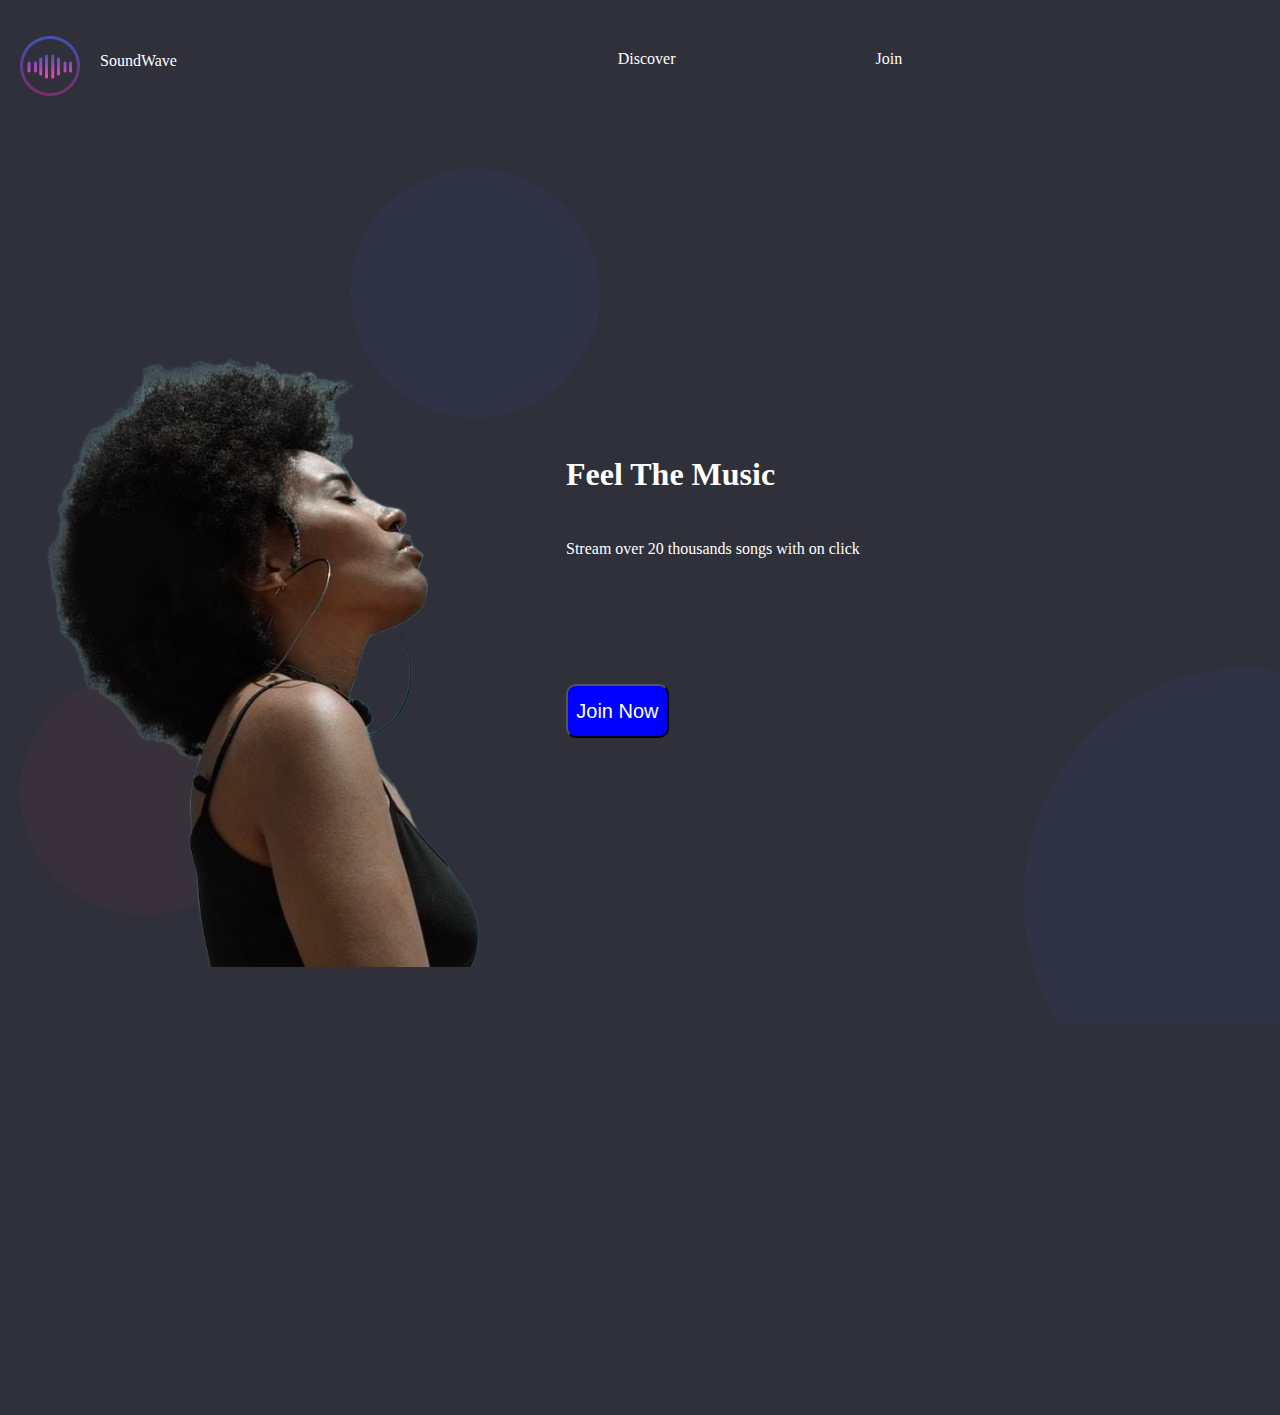
==== index.html @ 54585e2b "first commit" ====
<!DOCTYPE html>
<html lang="en">
<head>
    <meta charset="UTF-8">
    <meta name="viewport" content="width=device-width, initial-scale=1.0">
    <title>SoundWave</title>
    <link rel="stylesheet" href="assets/css/style.css">
</head>
<body>
    <header>
        <div id="log">
            <img src="assets/images/logo.png" alt="logo" id="logo">
            <p>SoundWave</p>  
        </div>
        <ul class="head">
            <li><a href="features.html">Discover</a></li>
            <li><a href="signup.html">Join</a></li>
        </ul>
    </header>
    <div class="parent">
        <div class="image">
            <div class="cercle1">
                <img src="assets/images/Ellipse 18.png" alt="">
            </div>
            <div class="photo">
                <img src="assets/images/fond 1.png" alt="femme">
            </div>
            <div class="cercle2">
                <img src="assets/images/Ellipse 20.png" alt="">
            </div>
        </div>
        <div class="music">
            <h1>Feel The Music</h1>
            <p>Stream over 20 thousands songs with on click</p>
            <button><a href="signup.html">Join Now</a></button>
            <div class="cercle3">
                <img src="assets/images/Ellipse 19.png" alt="">
            </div>
        </div>

    </div>
    
    </body>
</html>
---- assets/css/style.css ----
body{
    background-color: #2F303A;
    padding: 0;
    margin: 0;
    overflow-x: hidden;
    /* overflow-y: hidden; */
}
a{
    text-decoration: none;
    color: #FFFFFF;
}
section, header, div{
    color: #FFFFFF;
}
header #logo{
    display: flex;
    position: absolute;
    margin: 20px;
    justify-content: center;
    align-items: center;
}

header ul{
    display: flex;
    list-style: none;
    justify-content: center;
    margin: 0;
    gap: 200px;
    position: relative;
    left: 100px;
}
header ul li{
    justify-items: center;
    left: 100px;
}
.head:nth-child(1){
    align-items: start;
}
#log p{
    display: flex;
    position: relative;
    top: 36px;
    left: 100px;
}
/**/
.parent{
    display: flex;
    position: relative;
    top: -200px;
}
.music{
    display: flex;
  flex-direction: column;
  justify-content: center;
  align-items: flex-start;
  gap: 10px;
}
.image{
    display: flex;
    flex-direction: column;
    justify-content: space-evenly;
    align-items: flex-start;
}
.cercle2 img {
    display: flex;
    position: relative;
    top: -300px;
    left: 20px;
    z-index: -999;
    width: 250px;
  }
  .cercle1 img {
    display: flex;
    position: relative;
    top: 300px;
    left: 350px;
    width: 250px;
  }
  .cercle3 img {
    display: flex;
    position: absolute;
    top: 800px;
    left: 80%;
  }
/* .image{
    display: flex;
    justify-content: flex-start;
    align-items: flex-start;
}
.photo{
    align-self: flex-start;

} */
/* .music{
align-content: flex-start;
  position: relative;
  left: 0;
  margin-left: -1000px;
} */
.music button a{
    color: #FFFFFF;
    font-size: 20px;
    text-decoration: none;
}
.music button{
    position: relative;
    top: 100px;
}
/**/
.features{
    display: flex;
    justify-content: space-around;
    align-items: center;
    position: relative;
    top: 200px;
}
.features h1{
    display: flex;
  position: absolute;
  top: 0;
  align-self: center;
  display: inline-flex;
}
.parent2{
    display: flex;
    gap: 80px;
    align-items: center;
    text-align: center;
}
.item1{
    background-color: #202027;
    width: 120px;
    height: 120px;
}
.item1 img{
    width: 50px;
    position: relative;

}
.artistes{
    display: grid;
    grid-template-columns: repeat(2, 1fr);
    top: 20px;
}
.albums{
    display: flex;
    width: 180px;
    height: 180px;
    gap: 100px;
}
/**/
.signup{
    margin-top: 100px;
    width: 100%;
}
.formulaire{
    display: flex;
  margin: 0;
}
form{
    top: 100px;
    background-color: #202027;
    display: flex;
    flex-direction: column;
    align-items: center;
    justify-content: flex-start;
    position: relative;
    gap: 20px;
    top: 30px;
    width: 400px;
    height: 500px;

}
form button {
    background-color: blue;
    width: 70%;
        height: 30px;
    border-radius: 10px 10px 10px 10px;
    color: #FFFFFF;
    font-size: 16px;
    display: flex;
    justify-content: center;
    align-items: center;
    position: relative;
    top: 20%;
  }
label{
    position: relative;
    left: -30%;
    top: 10%;

}
.formulaire input[type="text"],
    input[type="email"],
    input[type="password"]{
        border: 1px solid blue;
        background-color: #202027;
        width: 70%;
        height: 30px;
        border-radius: 10px 10px 10px 10px;
        position: relative;
        top: 10%;
    }
    .music button {
        background-color: blue;
        width: 35%;
        height: 54px;
        border-radius: 10px 10px 10px 10px;
        color: #FFFFFF;
        font-size: 26px;
        display: flex;
        justify-content: center;
        align-items: center;
      }
.signup{
    display: flex;
    justify-content: space-around;
}
/**/
footer{
    display: flex;
    justify-content: space-between;
    background-color: #000000;
    position: relative;
    top: 180px;
}
.droite, .gauche{
    flex-direction: row;
    display: flex;
    gap: 100px;
    padding: 20px;
}
/* .gauche{
    display: flex;
    position: relative;
    top: 10px;
    gap: 100px;
} */
.gauche div{
    display: flex;
}
.droite h1{
    position: relative;
    font-size: 50px;
    top: 200px;
}
.droite span{
    color: yellow;
}
/*Responsive*/
@media screen and (max-width: 684px) {
    .parent{
        display: flex;
        flex-direction: column-reverse;
        position: relative;
    }
    .music{
        display: flex;
        flex-direction: column;
        justify-content: center;
        align-items: center;
        position: relative;
        top: 300px;
    }
    .image{
        display: flex;
        flex-direction: column;
        justify-content: space-evenly;
        align-items: flex-start;
    }
    .cercle2 img {
        display: flex;
        position: relative;
        top: -300px;
        left: 20px;
        z-index: -999;
        width: 250px;
      }
      .cercle1 img {
        display: flex;
        position: relative;
        top: 300px;
        left: 350px;
        width: 250px;
      }
      .cercle3 img {
        display: flex;
        position: absolute;
        top: 800px;
        left: 80%;
      }
}

@media screen and (max-width: 864px) {
    .features{
        display: flex;
        flex-direction: column-reverse;
        justify-content: space-around;
        align-items: center;
        position: relative;
    }
    .features h1{
        display: flex;
        position: absolute;
        top: -20%;
        left: 30%;
    }
    .parent2{
        display: flex;
        gap: 80px;
        align-items: center;
        text-align: center;
    }
    .item1{
        display: flex;
        top: 20px;
        position: relative;
    }
    .item1{
        background-color: #202027;
        width: 120px;
        height: 120px;
    }
    .item1 img{
        width: 50px;
        position: relative;
    
    }
    .artistes{
        display: grid;
        grid-template-columns: repeat(2, 1fr);
        top: 20px;
    }
    .albums{
        display: flex;
        width: 180px;
        height: 180px;
        gap: 100px;
    }
}
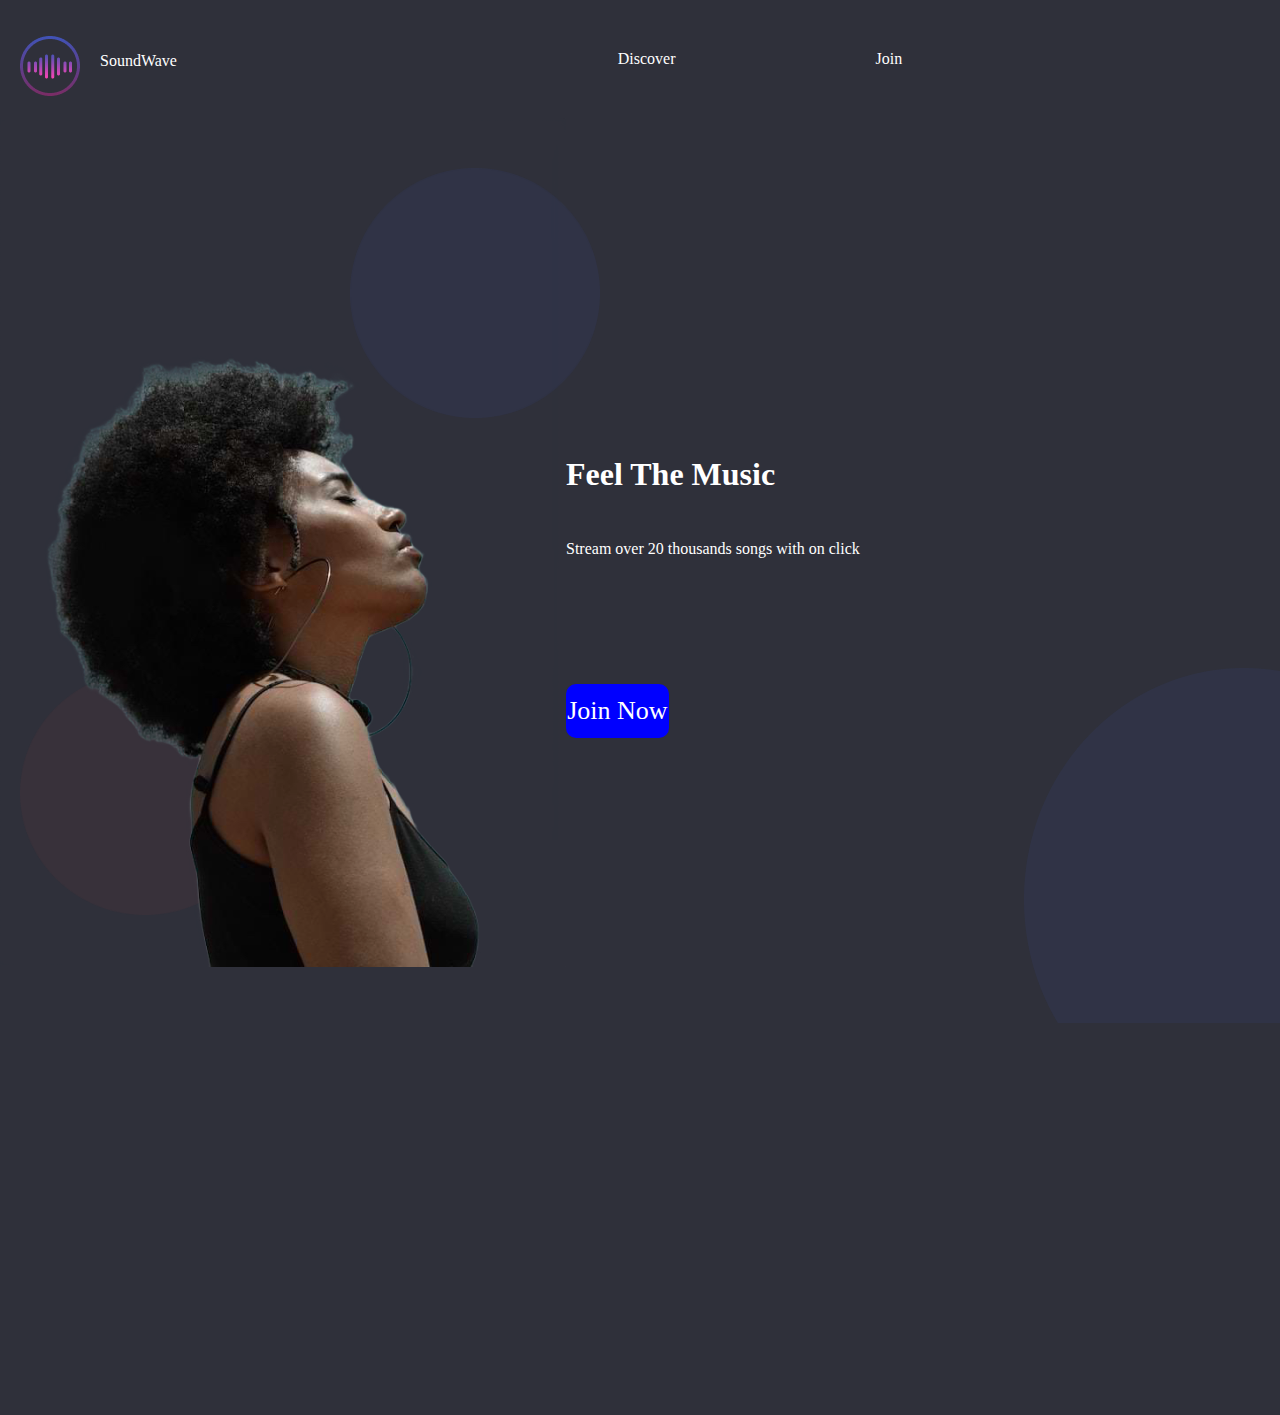
==== commit b6e12620: "correction demander par W3C" ====
--- a/index.html
+++ b/index.html
@@ -20,21 +20,21 @@
     <div class="parent">
         <div class="image">
             <div class="cercle1">
-                <img src="assets/images/Ellipse 18.png" alt="">
+                <img src="assets/images/Ellipse18.png" alt="">
             </div>
             <div class="photo">
-                <img src="assets/images/fond 1.png" alt="femme">
+                <img src="assets/images/fond1.png" alt="femme">
             </div>
             <div class="cercle2">
-                <img src="assets/images/Ellipse 20.png" alt="">
+                <img src="assets/images/Ellipse20.png" alt="">
             </div>
         </div>
         <div class="music">
             <h1>Feel The Music</h1>
             <p>Stream over 20 thousands songs with on click</p>
-            <button><a href="signup.html">Join Now</a></button>
+            <a href="signup.html">Join Now</a>
             <div class="cercle3">
-                <img src="assets/images/Ellipse 19.png" alt="">
+                <img src="assets/images/Ellipse19.png" alt="">
             </div>
         </div>
 
--- a/assets/css/style.css
+++ b/assets/css/style.css
@@ -97,12 +97,12 @@
   left: 0;
   margin-left: -1000px;
 } */
-.music button a{
+.music  a{
     color: #FFFFFF;
     font-size: 20px;
     text-decoration: none;
 }
-.music button{
+.music a{
     position: relative;
     top: 100px;
 }
@@ -139,14 +139,22 @@
 }
 .artistes{
     display: grid;
-    grid-template-columns: repeat(2, 1fr);
-    top: 20px;
+  grid-template-columns: repeat(2, 1fr);
+  top: 20px;
+  left: 50px;
+  position: relative;
+
 }
 .albums{
     display: flex;
     width: 180px;
     height: 180px;
     gap: 100px;
+}
+#p{
+    top: 300px;
+  position: relative;
+  left: -727px;
 }
 /**/
 .signup{
@@ -171,7 +179,7 @@
     height: 500px;
 
 }
-form button {
+form a {
     background-color: blue;
     width: 70%;
         height: 30px;
@@ -201,7 +209,7 @@
         position: relative;
         top: 10%;
     }
-    .music button {
+    .music a {
         background-color: blue;
         width: 35%;
         height: 54px;
@@ -289,6 +297,15 @@
         top: 800px;
         left: 80%;
       }
+      header ul {
+        display: flex;
+        list-style: none;
+        justify-content: center;
+        margin: 0;
+        gap: 100px;
+        position: relative;
+        left: 100px;
+      }
 }
 
 @media screen and (max-width: 864px) {
@@ -307,7 +324,7 @@
     }
     .parent2{
         display: flex;
-        gap: 80px;
+        gap: 30px;
         align-items: center;
         text-align: center;
     }
@@ -318,18 +335,15 @@
     }
     .item1{
         background-color: #202027;
-        width: 120px;
-        height: 120px;
-    }
-    .item1 img{
-        width: 50px;
-        position: relative;
-    
-    }
+    width: 90px;
+    height: 90px;
+    }
+
     .artistes{
         display: grid;
         grid-template-columns: repeat(2, 1fr);
         top: 20px;
+        left: 0;
     }
     .albums{
         display: flex;
@@ -337,4 +351,9 @@
         height: 180px;
         gap: 100px;
     }
+    #p{
+        top: 0;
+  position: relative;
+  left: 0;
+    }
 }